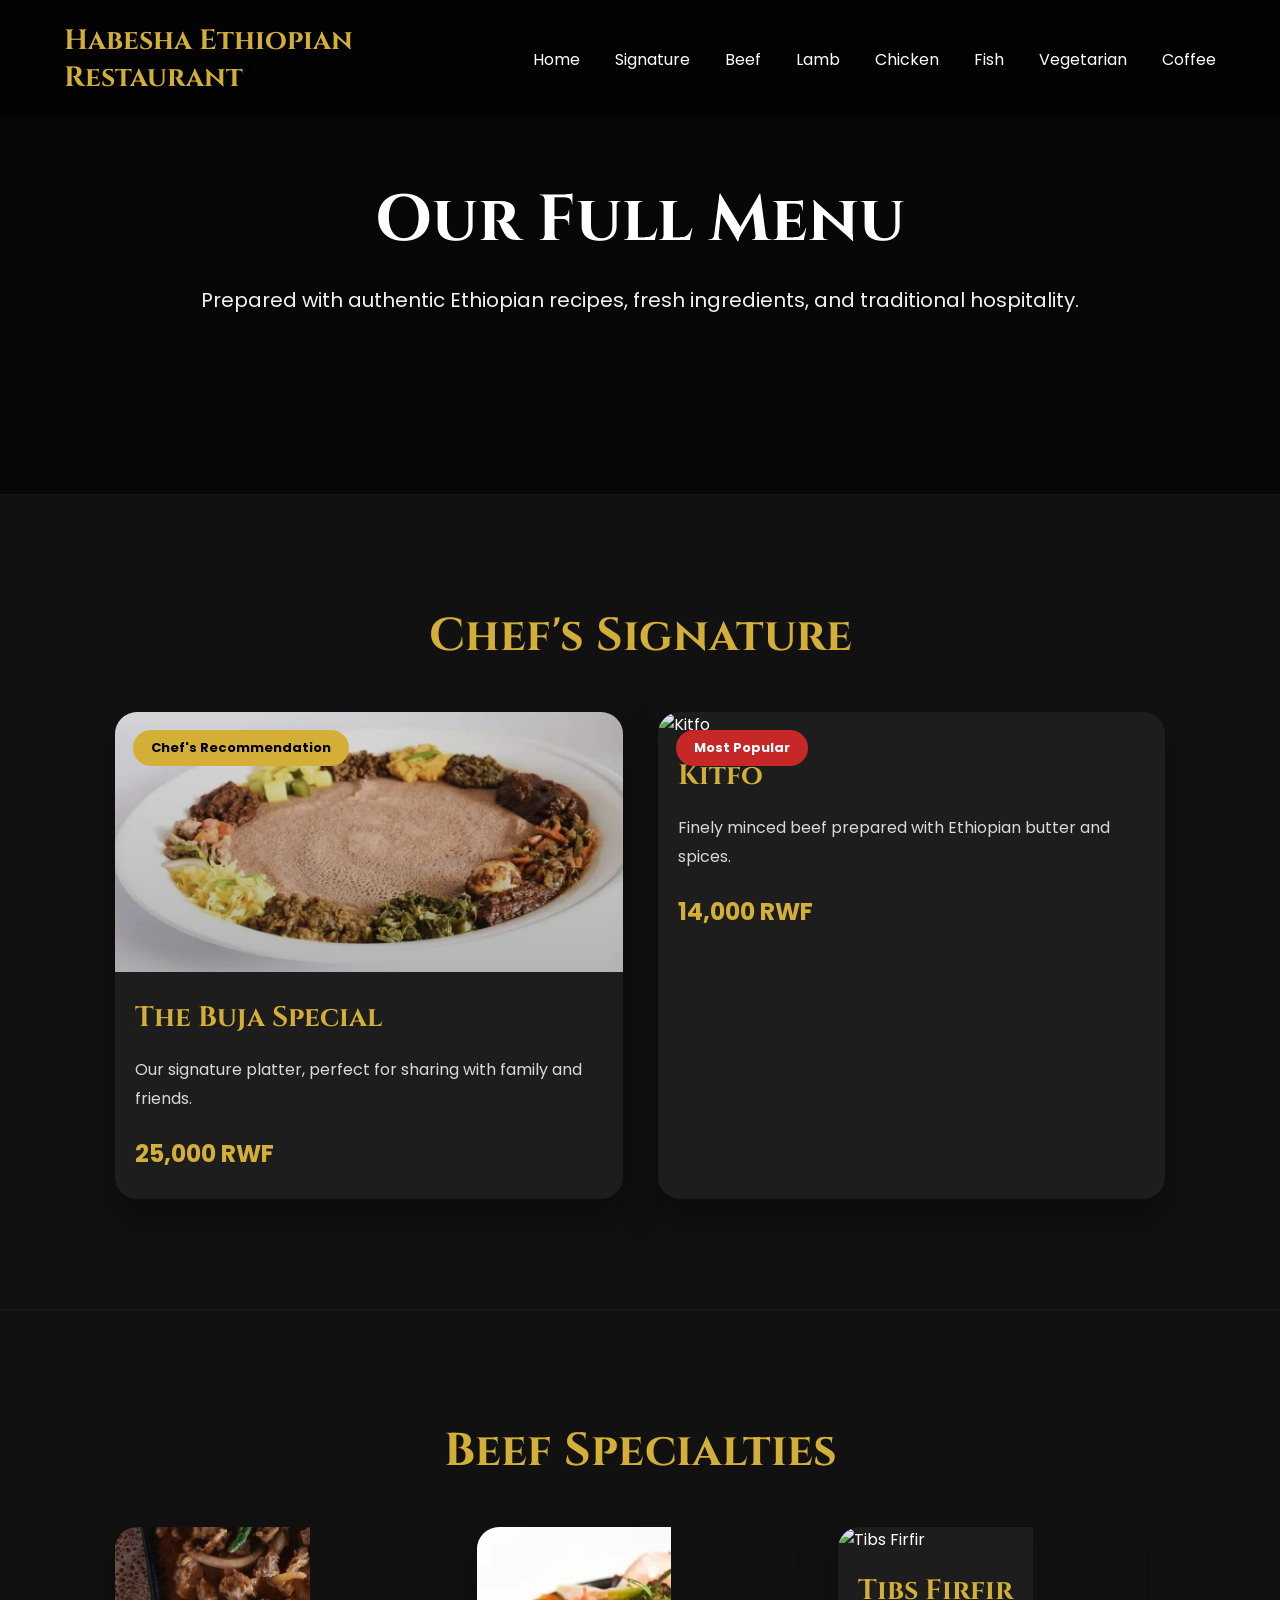
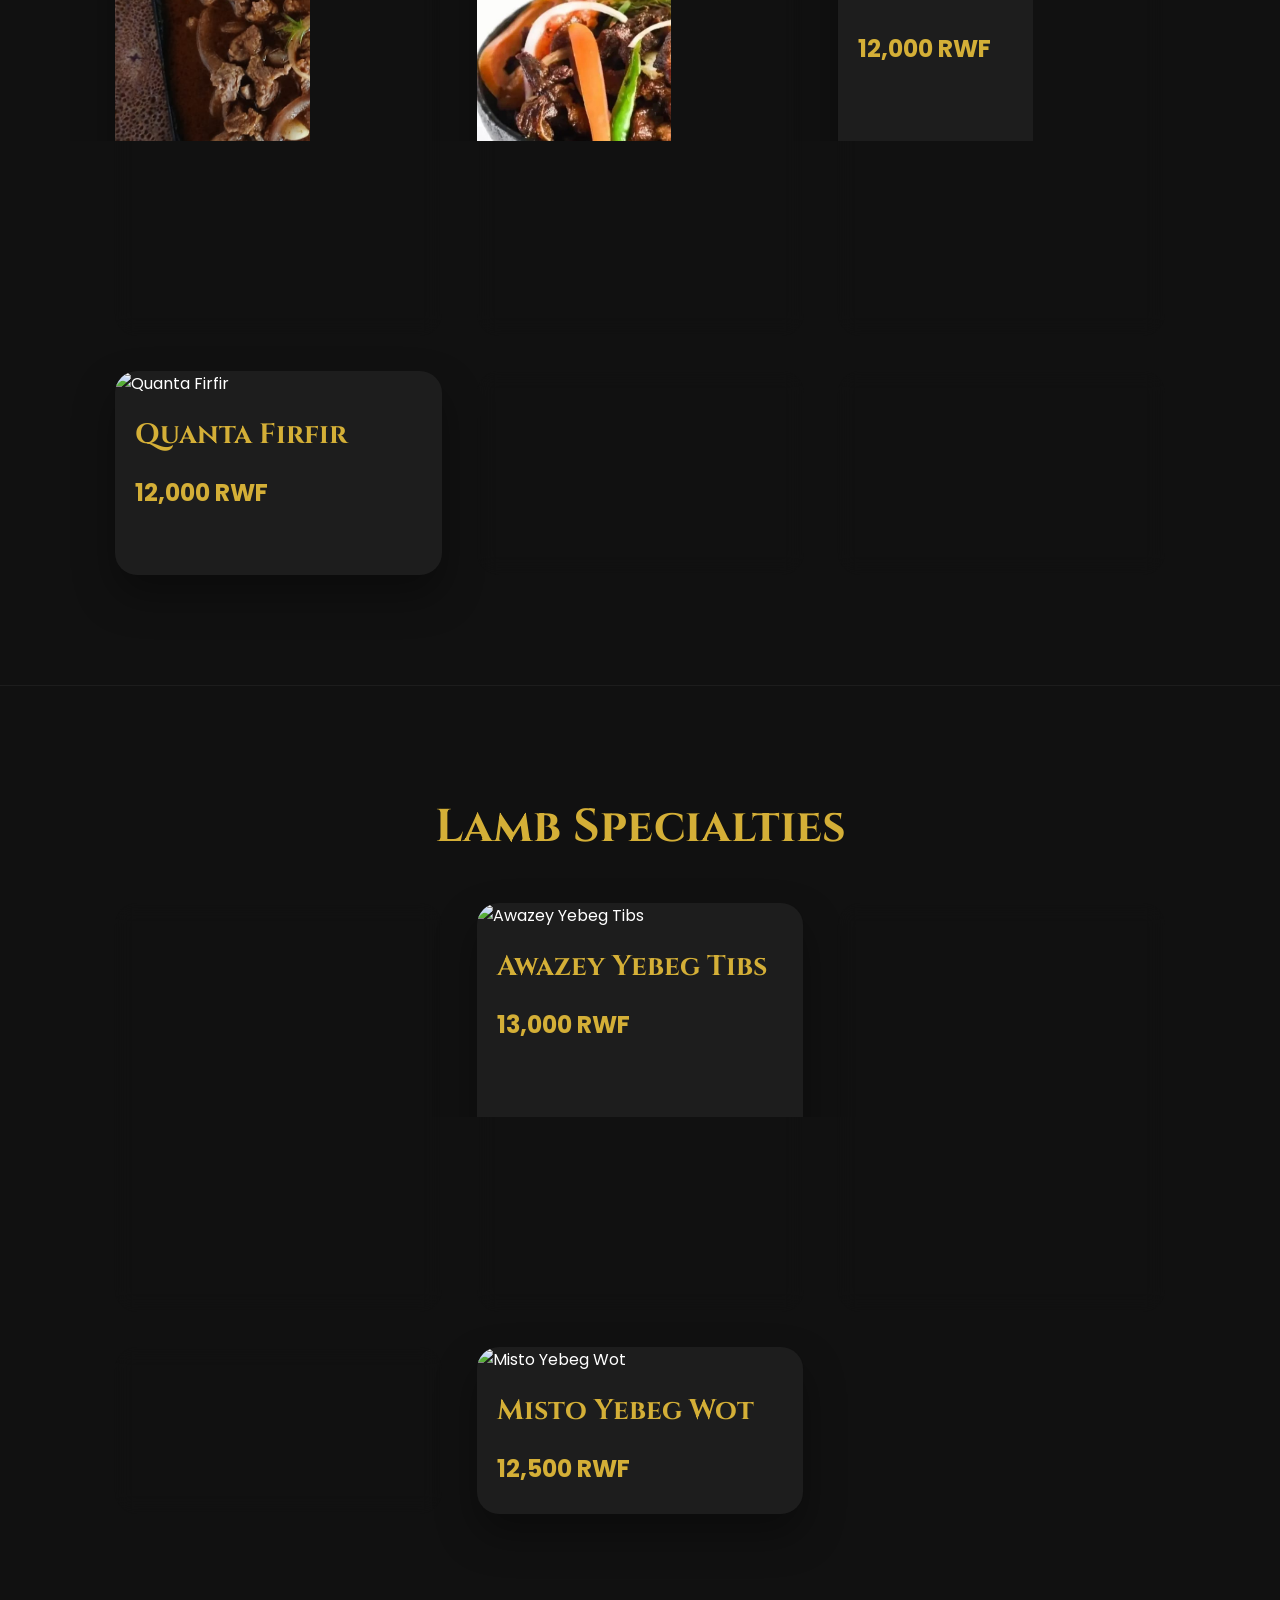
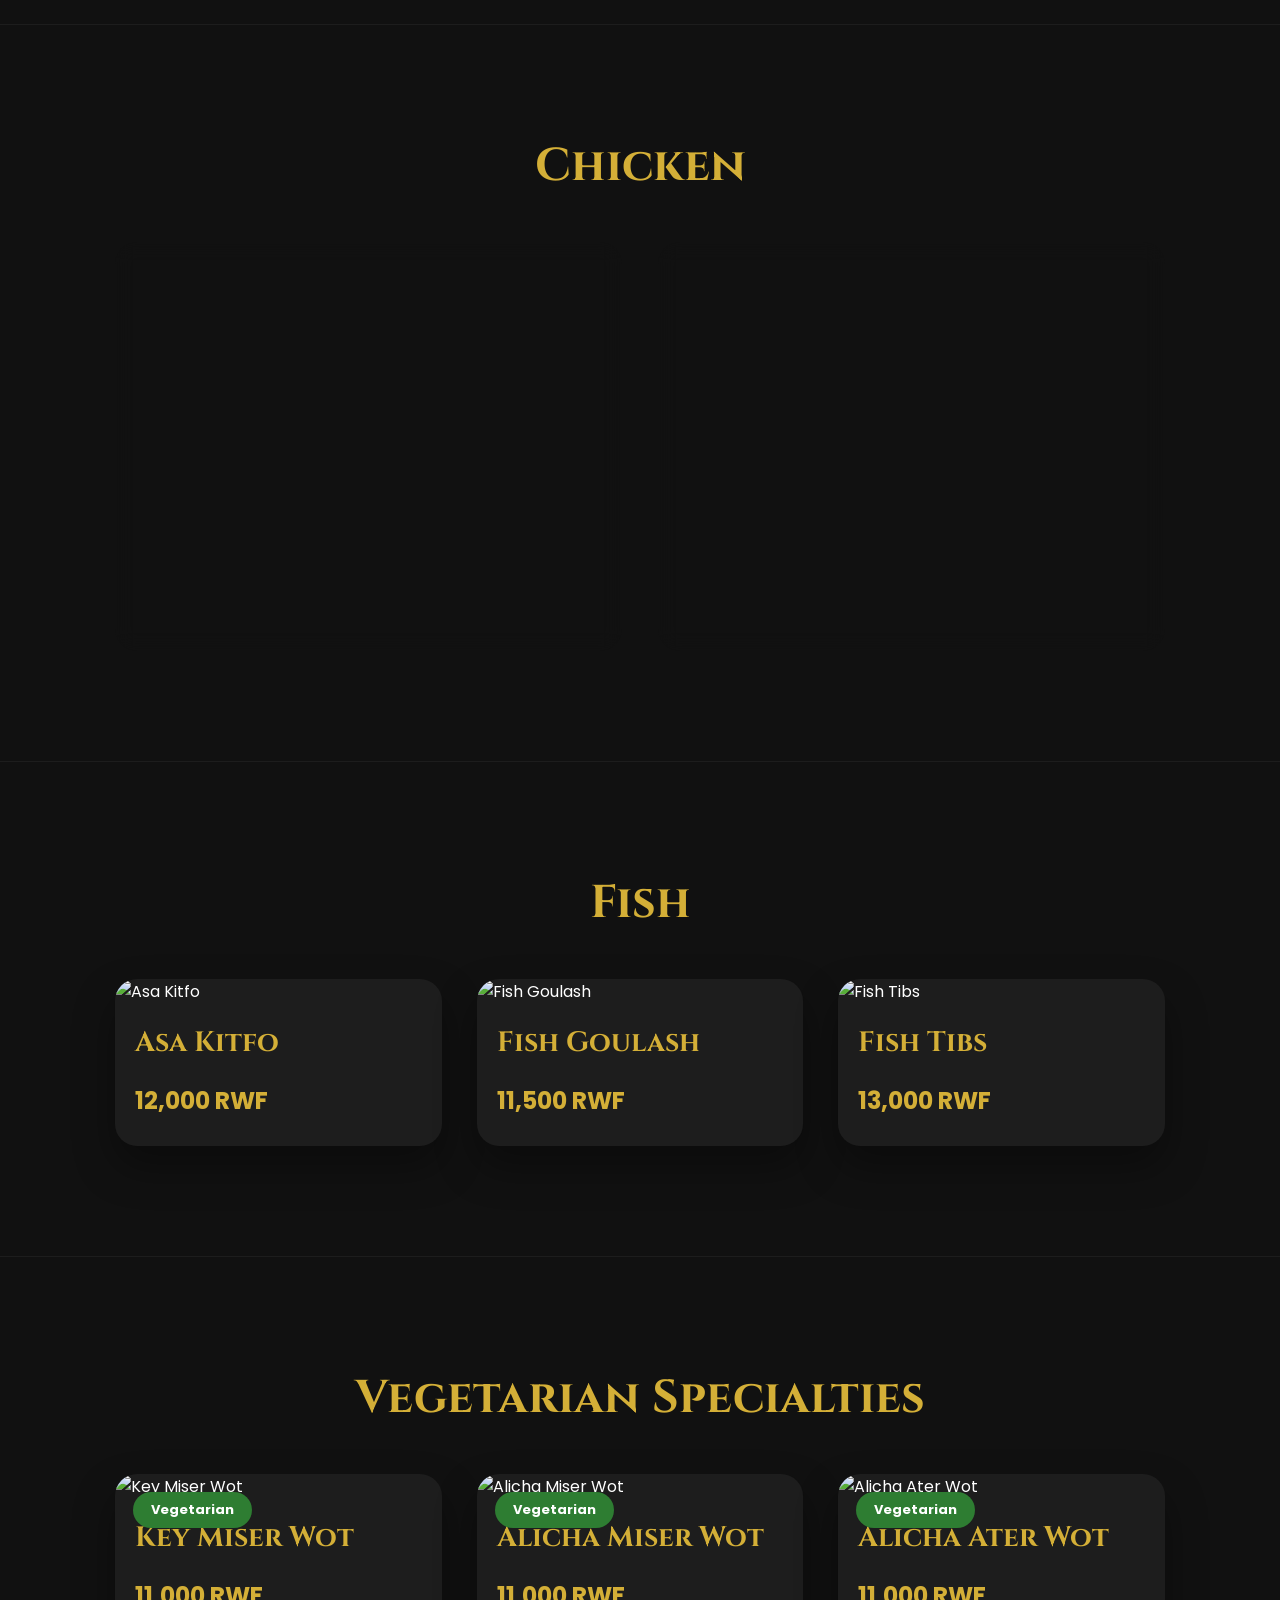
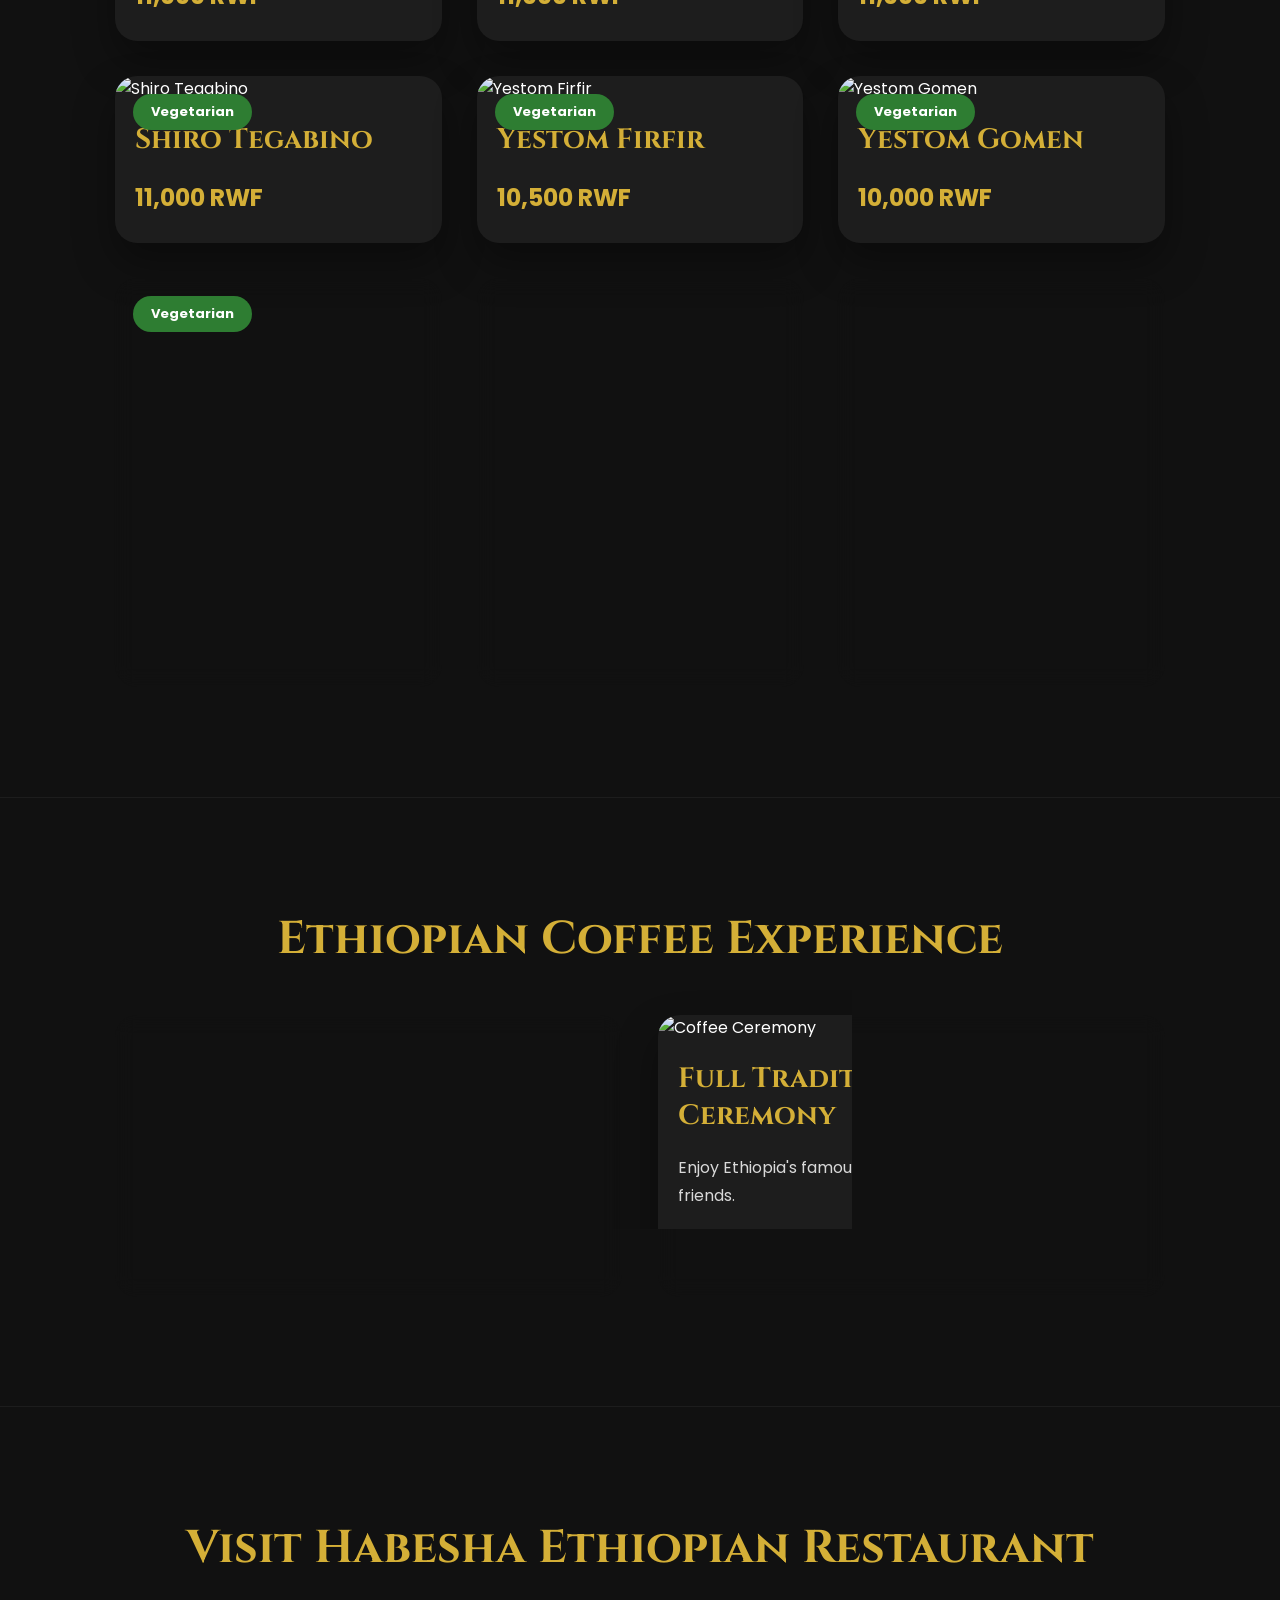
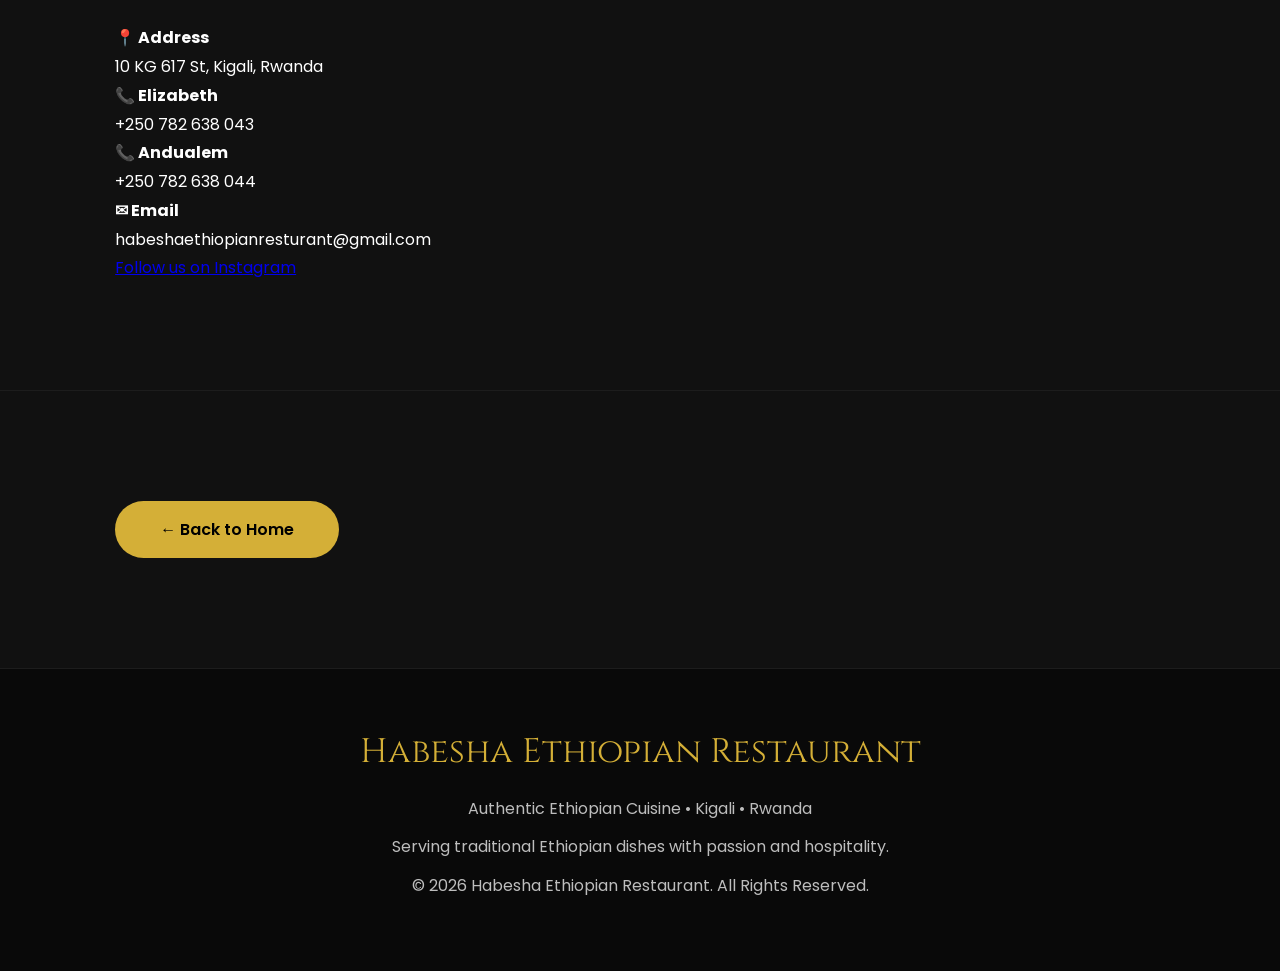
==== menu.html @ ba4a075e "First website" ====
<!DOCTYPE html>
<html lang="en">

<head>

<meta charset="UTF-8">
<meta name="viewport" content="width=device-width, initial-scale=1.0">

<title>Full Menu | Habesha Ethiopian Restaurant</title>

<link rel="stylesheet" href="style.css">

<link href="https://fonts.googleapis.com/css2?family=Cinzel:wght@500;700&family=Poppins:wght@300;400;500;600&display=swap" rel="stylesheet">

</head>

<body>

<!-- ================= NAVIGATION ================= -->

<header>

<nav class="navbar">

<div class="logo">

Habesha Ethiopian Restaurant

</div>

<ul class="nav-links">

<li><a href="index.html">Home</a></li>

<li><a href="#signature">Signature</a></li>

<li><a href="#beef">Beef</a></li>

<li><a href="#lamb">Lamb</a></li>

<li><a href="#chicken">Chicken</a></li>

<li><a href="#fish">Fish</a></li>

<li><a href="#vegetarian">Vegetarian</a></li>

<li><a href="#coffee">Coffee</a></li>

</ul>

</nav>

</header>

<!-- ================= HERO ================= -->

<section class="menu-hero">

<h1>Our Full Menu</h1>

<p>

Prepared with authentic Ethiopian recipes,
fresh ingredients,
and traditional hospitality.

</p>

</section>

<!-- ================= SIGNATURE DISHES ================= -->

<section id="signature">

<h2>Chef's Signature</h2>

<div class="food-grid">

<div class="food-card">

<div class="badge chef">

Chef's Recommendation

</div>

<img src="images/buja-special.jpg" alt="The Buja Special">

<h3>The Buja Special</h3>

<p>

Our signature platter,
perfect for sharing with family and friends.

</p>

<span>25,000 RWF</span>

</div>

<div class="food-card">

<div class="badge popular">

Most Popular

</div>

<img src="images/kitfo.jpg" alt="Kitfo">

<h3>Kitfo</h3>

<p>

Finely minced beef prepared with Ethiopian butter and spices.

</p>

<span>14,000 RWF</span>

</div>

</div>

</section>

<!-- ================= BEEF ================= -->

<section id="beef">

<h2>Beef Specialties</h2>

<div class="food-grid">

<div class="food-card">

<img src="images/awazey-tibs.jpg" alt="Awazey Tibs">

<h3>Awazey Tibs</h3>

<span>12,500 RWF</span>

</div>

<div class="food-card">

<img src="images/zilzil-tibs.jpg" alt="Zilzil Tibs">

<h3>Zilzil Tibs</h3>

<span>14,500 RWF</span>

</div>

<div class="food-card">

<img src="images/tibs-ferfer.jpg" alt="Tibs Firfir">

<h3>Tibs Firfir</h3>

<span>12,000 RWF</span>

</div>

<div class="food-card">

<img src="images/quanta-ferfer.jpg" alt="Quanta Firfir">

<h3>Quanta Firfir</h3>

<span>12,000 RWF</span>

</div>

<div class="food-card">

<img src="images/key-yebera.jpg" alt="Key Yebera Wot">

<h3>Key Yebera Wot</h3>

<span>13,000 RWF</span>

</div>

<div class="food-card">

<img src="images/alicha-yebera.jpg" alt="Alicha Yebera Wot">

<h3>Alicha Yebera Wot</h3>

<span>13,000 RWF</span>

</div>

</div>

</section><!-- ================= LAMB ================= -->

<section id="lamb">

<h2>Lamb Specialties</h2>

<div class="food-grid">

<div class="food-card">

<img src="images/yebeg-tibs.jpg" alt="Yebeg Tibs">

<h3>Yebeg Tibs</h3>

<span>13,000 RWF</span>

</div>

<div class="food-card">

<img src="images/awazey-yebeg.jpg" alt="Awazey Yebeg Tibs">

<h3>Awazey Yebeg Tibs</h3>

<span>13,000 RWF</span>

</div>

<div class="food-card">

<img src="images/key-yebeg.jpg" alt="Key Yebeg Wot">

<h3>Key Yebeg Wot</h3>

<span>12,500 RWF</span>

</div>

<div class="food-card">

<img src="images/alicha-yebeg.jpg" alt="Alicha Yebeg Wot">

<h3>Alicha Yebeg Wot</h3>

<span>12,500 RWF</span>

</div>

<div class="food-card">

<img src="images/misto-yebeg.jpg" alt="Misto Yebeg Wot">

<h3>Misto Yebeg Wot</h3>

<span>12,500 RWF</span>

</div>

</div>

</section>

<!-- ================= CHICKEN ================= -->

<section id="chicken">

<h2>Chicken</h2>

<div class="food-grid">

<div class="food-card">

<img src="images/doro-tibs.jpg" alt="Doro Tibs">

<h3>Doro Tibs</h3>

<span>12,000 RWF</span>

</div>

<div class="food-card">

<div class="badge popular">

Traditional Favorite

</div>

<img src="images/doro-wot.jpg" alt="Doro Wot">

<h3>Doro Wot</h3>

<span>12,500 RWF</span>

</div>

</div>

</section>

<!-- ================= FISH ================= -->

<section id="fish">

<h2>Fish</h2>

<div class="food-grid">

<div class="food-card">

<img src="images/asa-kitfo.jpg" alt="Asa Kitfo">

<h3>Asa Kitfo</h3>

<span>12,000 RWF</span>

</div>

<div class="food-card">

<img src="images/fish-goulash.jpg" alt="Fish Goulash">

<h3>Fish Goulash</h3>

<span>11,500 RWF</span>

</div>

<div class="food-card">

<img src="images/fish-tibs.jpg" alt="Fish Tibs">

<h3>Fish Tibs</h3>

<span>13,000 RWF</span>

</div>

</div>

</section>

<!-- ================= VEGETARIAN ================= -->

<section id="vegetarian">

<h2>Vegetarian Specialties</h2>

<div class="food-grid">

<div class="food-card">

<div class="badge veg">

Vegetarian

</div>

<img src="images/key-miser.jpg" alt="Key Miser Wot">

<h3>Key Miser Wot</h3>

<span>11,000 RWF</span>

</div>

<div class="food-card">

<div class="badge veg">

Vegetarian

</div>

<img src="images/alicha-miser.jpg" alt="Alicha Miser Wot">

<h3>Alicha Miser Wot</h3>

<span>11,000 RWF</span>

</div>

<div class="food-card">

<div class="badge veg">

Vegetarian

</div>

<img src="images/alicha-ater.jpg" alt="Alicha Ater Wot">

<h3>Alicha Ater Wot</h3>

<span>11,000 RWF</span>

</div>

<div class="food-card">

<div class="badge veg">

Vegetarian

</div>

<img src="images/shiro-tegabino.jpg" alt="Shiro Tegabino">

<h3>Shiro Tegabino</h3>

<span>11,000 RWF</span>

</div>

<div class="food-card">

<div class="badge veg">

Vegetarian

</div>

<img src="images/yestom-firfir.jpg" alt="Yestom Firfir">

<h3>Yestom Firfir</h3>

<span>10,500 RWF</span>

</div>

<div class="food-card">

<div class="badge veg">

Vegetarian

</div>

<img src="images/yestom-gomen.jpg" alt="Yestom Gomen">

<h3>Yestom Gomen</h3>

<span>10,000 RWF</span>

</div>

<div class="food-card">

<div class="badge veg">

Vegetarian

</div>

<img src="images/yestom-beyaynetu.jpg" alt="Yestom Beyaynetu">

<h3>Yestom Beyaynetu</h3>

<span>12,500 RWF</span>

</div>

<div class="food-card">

<div class="badge veg">

Vegetarian

</div>

<img src="images/salad-injera.jpg" alt="Salad with Injera">

<h3>Salad with Injera</h3>

<span>9,000 RWF</span>

</div>

<div class="food-card">

<div class="badge veg">

Vegetarian

</div>

<img src="images/salad.jpg" alt="Salad">

<h3>Fresh Salad</h3>

<span>7,500 RWF</span>

</div>

</div>

</section><!-- ================= COFFEE EXPERIENCE ================= -->

<section id="coffee">

    <h2>Ethiopian Coffee Experience</h2>

    <div class="food-grid">

        <div class="food-card">

            <div class="badge coffee">
                Traditional
            </div>

            <img src="images/ethiopian-coffee.jpg" alt="Ethiopian Coffee">

            <h3>Ethiopian Coffee</h3>

            <p>
                Freshly roasted and brewed Ethiopian coffee.
            </p>

            <span>3,000 RWF</span>

        </div>

        <div class="food-card">

            <div class="badge ceremony">
                Cultural Experience
            </div>

            <img src="images/coffee-ceremony.jpg" alt="Coffee Ceremony">

            <h3>Full Traditional Coffee Ceremony</h3>

            <p>
                Enjoy Ethiopia's famous coffee ceremony with family and friends.
            </p>

            <span>40,000 RWF</span>

        </div>

    </div>

</section>

<!-- ================= VISIT US ================= -->

<section class="menu-contact">

    <h2>Visit Habesha Ethiopian Restaurant</h2>

    <div class="contact-box">

        <p><strong>📍 Address</strong><br>
        10 KG 617 St, Kigali, Rwanda</p>

        <p><strong>📞 Elizabeth</strong><br>
        +250 782 638 043</p>

        <p><strong>📞 Andualem</strong><br>
        +250 782 638 044</p>

        <p><strong>✉ Email</strong><br>
        habeshaethiopianresturant@gmail.com</p>

        <a class="instagram-btn"
        href="https://www.instagram.com/habeshaethiopianrestaurantk/"
        target="_blank">

        Follow us on Instagram

        </a>

    </div>

</section>

<!-- ================= BACK TO HOME ================= -->

<section class="back-home">

<a href="index.html" class="btn">

← Back to Home

</a>

</section>

<!-- ================= FOOTER ================= -->

<footer>

<div class="footer-logo">

Habesha Ethiopian Restaurant

</div>

<p>

Authentic Ethiopian Cuisine • Kigali • Rwanda

</p>

<p>

Serving traditional Ethiopian dishes with passion and hospitality.

</p>

<p>

© 2026 Habesha Ethiopian Restaurant. All Rights Reserved.

</p>

</footer>

<script src="script.js"></script>

</body>

</html>
---- style.css ----
/* =====================================
   HABESHA ETHIOPIAN RESTAURANT
   Luxury Restaurant Website
===================================== */

/* ===== GOOGLE FONTS ===== */

@import url('https://fonts.googleapis.com/css2?family=Cinzel:wght@400;600;700&family=Poppins:wght@300;400;500;600&display=swap');

/* ===== RESET ===== */

*{
    margin:0;
    padding:0;
    box-sizing:border-box;
}

html{
    scroll-behavior:smooth;
}

body{

    font-family:'Poppins',sans-serif;

    background:#111111;

    color:#ffffff;

    overflow-x:hidden;

}

/* ===== COLORS ===== */

:root{

    --gold:#D4AF37;

    --black:#111111;

    --dark:#1b1b1b;

    --light:#f8f8f8;

    --grey:#888;

    --shadow:0 15px 40px rgba(0,0,0,.35);

}

/* ===== NAVIGATION ===== */

header{

    position:fixed;

    top:0;

    left:0;

    width:100%;

    z-index:999;

    background:rgba(0,0,0,.65);

    backdrop-filter:blur(12px);

}

.navbar{

    width:90%;

    margin:auto;

    display:flex;

    justify-content:space-between;

    align-items:center;

    padding:22px 0;

}

.logo{

    font-family:'Cinzel',serif;

    color:var(--gold);

    font-size:28px;

    font-weight:bold;

}

.nav-links{

    list-style:none;

    display:flex;

    gap:35px;

}

.nav-links a{

    color:white;

    text-decoration:none;

    transition:.35s;

    font-size:16px;

}

.nav-links a:hover{

    color:var(--gold);

}

/* ===== HERO ===== */

.hero{

    position:relative;

    height:100vh;

    display:flex;

    justify-content:center;

    align-items:center;

    text-align:center;

    overflow:hidden;

}

/* Slideshow Images */

.hero::before{

    content:"";

    position:absolute;

    inset:0;

    background-image:url("images/hero1.jpg");

    background-size:cover;

    background-position:center;

    animation:slideshow 20s infinite;

    z-index:-2;

}

/* Dark Overlay */

.hero::after{

    content:"";

    position:absolute;

    inset:0;

    background:rgba(0,0,0,.55);

    z-index:-1;

}

.hero-content{

    width:90%;

    max-width:900px;

}

.hero h1{

    font-family:'Cinzel',serif;

    font-size:68px;

    color:white;

    margin-bottom:25px;

    line-height:1.2;

}

.hero p{

    font-size:22px;

    color:#eeeeee;

    margin-bottom:40px;

}

.btn{

    display:inline-block;

    padding:16px 45px;

    background:var(--gold);

    color:black;

    text-decoration:none;

    border-radius:40px;

    font-weight:600;

    transition:.4s;

}

.btn:hover{

    transform:translateY(-5px);

    background:white;

}

/* ===== SLIDESHOW ===== */

@keyframes slideshow{

0%{

background-image:url("images/hero1.jpg");

}

25%{

background-image:url("images/hero2.jpg");

}

50%{

background-image:url("images/hero3.jpg");

}

75%{

background-image:url("images/hero4.jpg");

}

100%{

background-image:url("images/hero1.jpg");

}

}

/* ===== GENERAL ===== */

section{

    padding:110px 9%;

}

h2{

    font-family:'Cinzel',serif;

    text-align:center;

    color:var(--gold);

    font-size:46px;

    margin-bottom:45px;

}

p{

    line-height:1.8;

}/* =====================================
   ABOUT SECTION
===================================== */

.about{

    background:#181818;
    text-align:center;

}

.about p{

    max-width:900px;
    margin:auto;
    font-size:18px;
    color:#dddddd;

}

/* =====================================
   FEATURED DISHES
===================================== */

.featured{

    background:#111111;

}

.food-grid{

    display:grid;

    grid-template-columns:repeat(auto-fit,minmax(300px,1fr));

    gap:35px;

    margin-top:40px;

}

/* =====================================
   FOOD CARD
===================================== */

.food-card{

    position:relative;

    background:#1d1d1d;

    border-radius:22px;

    overflow:hidden;

    box-shadow:0 20px 40px rgba(0,0,0,.35);

    transition:.45s;

}

.food-card:hover{

    transform:translateY(-12px);

    box-shadow:0 30px 55px rgba(212,175,55,.18);

}

/* FOOD IMAGE */

.food-card img{

    width:100%;

    height:260px;

    object-fit:cover;

    transition:.6s;

}

.food-card:hover img{

    transform:scale(1.08);

}

/* TEXT */

.food-card h3{

    font-family:'Cinzel',serif;

    color:var(--gold);

    font-size:28px;

    margin:20px;

}

.food-card p{

    margin:0 20px;

    color:#d9d9d9;

}

.food-card span{

    display:block;

    margin:22px 20px 28px;

    color:var(--gold);

    font-size:24px;

    font-weight:bold;

}

/* =====================================
   BADGES
===================================== */

.badge{

    position:absolute;

    top:18px;

    left:18px;

    padding:8px 18px;

    border-radius:30px;

    color:white;

    font-size:13px;

    font-weight:bold;

    z-index:20;

}

/* Chef */

.chef{

    background:#D4AF37;

    color:black;

}

/* Popular */

.popular{

    background:#c62828;

}

/* Vegetarian */

.veg{

    background:#2e7d32;

}

/* Coffee */

.coffee{

    background:#6d4c41;

}

/* Ceremony */

.ceremony{

    background:#8e24aa;

}

/* =====================================
   CENTER BUTTON
===================================== */

.center{

    text-align:center;

    margin-top:55px;

}

/* =====================================
   MENU HERO
===================================== */

.menu-hero{

    height:55vh;

    display:flex;

    justify-content:center;

    align-items:center;

    flex-direction:column;

    text-align:center;

    background:

    linear-gradient(rgba(0,0,0,.60),rgba(0,0,0,.60)),

    url("images/menu-banner.jpg");

    background-size:cover;

    background-position:center;

}

.menu-hero h1{

    font-family:'Cinzel',serif;

    color:white;

    font-size:65px;

    margin-bottom:18px;

}

.menu-hero p{

    font-size:20px;

    color:#f2f2f2;

}

/* =====================================
   SECTION DIVIDER
===================================== */

section{

    border-bottom:1px solid rgba(255,255,255,.05);

}

/* =====================================
   SMALL ANIMATION
===================================== */

.food-card{

    animation:fadeUp .8s ease;

}

@keyframes fadeUp{

    from{

        opacity:0;

        transform:translateY(50px);

    }

    to{

        opacity:1;

        transform:translateY(0);

    }

}/* =====================================
   COFFEE EXPERIENCE
===================================== */

.coffee{

    background:#181818;

}

.coffee-container{

    display:grid;

    grid-template-columns:1fr 1fr;

    gap:60px;

    align-items:center;

}

.coffee-container img{

    width:100%;

    border-radius:25px;

    box-shadow:0 25px 45px rgba(0,0,0,.35);

    transition:.5s;

}

.coffee-container img:hover{

    transform:scale(1.03);

}

.coffee-container h3{

    color:var(--gold);

    font-family:'Cinzel',serif;

    font-size:36px;

    margin-bottom:20px;

}

.coffee-container h4{

    margin-top:20px;

    color:var(--gold);

    font-size:24px;

}

/* =====================================
   GALLERY
===================================== */

.gallery{

    background:#111;

}

.gallery-grid{

    display:grid;

    grid-template-columns:repeat(auto-fit,minmax(260px,1fr));

    gap:25px;

}

.gallery-grid img{

    width:100%;

    height:260px;

    object-fit:cover;

    border-radius:20px;

    cursor:pointer;

    transition:.5s;

    box-shadow:0 15px 35px rgba(0,0,0,.30);

}

.gallery-grid img:hover{

    transform:scale(1.05);

}

/* =====================================
   REVIEWS
===================================== */

.reviews{

    background:#181818;

}

.review-grid{

    display:grid;

    grid-template-columns:repeat(auto-fit,minmax(320px,1fr));

    gap:35px;

}

.review-card{

    background:#222;

    border-radius:20px;

    padding:35px;

    text-align:center;

    transition:.4s;

    box-shadow:0 15px 30px rgba(0,0,0,.25);

}

.review-card:hover{

    transform:translateY(-10px);

}

.review-card p{

    margin:20px 0;

    color:#ddd;

}

.review-card h4{

    color:var(--gold);

}

/* =====================================
   CONTACT
===================================== */

.contact-container{

    display:grid;

    grid-template-columns:1fr 1fr;

    gap:50px;

    align-items:center;

}

.contact-info h3{

    color:var(--gold);

    margin-top:25px;

    margin-bottom:10px;

    font-family:'Cinzel',serif;

}

.contact-info p{

    color:#ddd;

}

.social-btn{

    display:inline-block;

    margin-top:25px;

    background:var(--gold);

    color:black;

    padding:14px 30px;

    border-radius:35px;

    text-decoration:none;

    font-weight:bold;

    transition:.3s;

}

.social-btn:hover{

    background:white;

}

/* =====================================
   MAP
===================================== */

.map-box iframe{

    border-radius:20px;

    box-shadow:0 20px 40px rgba(0,0,0,.30);

}

/* =====================================
   FOOTER
===================================== */

footer{

    background:#090909;

    text-align:center;

    padding:60px 20px;

}

.footer-logo{

    font-family:'Cinzel',serif;

    color:var(--gold);

    font-size:34px;

    margin-bottom:20px;

}

footer p{

    color:#bdbdbd;

    margin:10px 0;

}

/* =====================================
   GLASS EFFECT
===================================== */

.food-card,
.review-card{

    backdrop-filter:blur(10px);

}

/* =====================================
   SCROLL BAR
===================================== */

::-webkit-scrollbar{

    width:10px;

}

::-webkit-scrollbar-track{

    background:#111;

}

::-webkit-scrollbar-thumb{

    background:var(--gold);

    border-radius:20px;

}

::-webkit-scrollbar-thumb:hover{

    background:#e3c35b;

}/* =====================================
   HERO TEXT ANIMATION
===================================== */

.hero h1{

    animation:heroTitle 1.5s ease;

}

.hero p{

    animation:heroText 2s ease;

}

.hero .btn{

    animation:heroButton 2.5s ease;

}

@keyframes heroTitle{

    from{
        opacity:0;
        transform:translateY(-50px);
    }

    to{
        opacity:1;
        transform:translateY(0);
    }

}

@keyframes heroText{

    from{
        opacity:0;
        transform:translateY(40px);
    }

    to{
        opacity:1;
        transform:translateY(0);
    }

}

@keyframes heroButton{

    from{
        opacity:0;
        transform:scale(.8);
    }

    to{
        opacity:1;
        transform:scale(1);
    }

}

/* =====================================
   NAVBAR WHEN SCROLLING
===================================== */

header.scrolled{

    background:rgba(0,0,0,.95);

    box-shadow:0 10px 30px rgba(0,0,0,.45);

}

/* =====================================
   BACK TO TOP BUTTON
===================================== */

#topBtn{

    position:fixed;

    right:30px;

    bottom:30px;

    width:55px;

    height:55px;

    border:none;

    border-radius:50%;

    background:var(--gold);

    color:black;

    font-size:22px;

    cursor:pointer;

    display:none;

    transition:.35s;

    z-index:999;

}

#topBtn:hover{

    transform:translateY(-5px);

}

/* =====================================
   WHATSAPP BUTTON
===================================== */

.whatsapp{

    position:fixed;

    left:25px;

    bottom:25px;

    width:65px;

    height:65px;

    border-radius:50%;

    background:#25D366;

    display:flex;

    justify-content:center;

    align-items:center;

    text-decoration:none;

    color:white;

    font-size:32px;

    box-shadow:0 15px 35px rgba(0,0,0,.35);

    transition:.3s;

    z-index:999;

}

.whatsapp:hover{

    transform:scale(1.1);

}

/* =====================================
   IMAGE POPUP
===================================== */

.popup{

    position:fixed;

    inset:0;

    background:rgba(0,0,0,.92);

    display:none;

    justify-content:center;

    align-items:center;

    z-index:9999;

}

.popup img{

    max-width:90%;

    max-height:85%;

    border-radius:20px;

}

.popup span{

    position:absolute;

    top:30px;

    right:45px;

    color:white;

    font-size:50px;

    cursor:pointer;

}

/* =====================================
   MOBILE
===================================== */

@media(max-width:900px){

.navbar{

    flex-direction:column;

    padding:15px;

}

.logo{

    margin-bottom:20px;

    text-align:center;

}

.nav-links{

    flex-wrap:wrap;

    justify-content:center;

    gap:15px;

}

.hero h1{

    font-size:42px;

}

.hero p{

    font-size:18px;

}

.food-grid{

    grid-template-columns:1fr;

}

.gallery-grid{

    grid-template-columns:1fr;

}

.review-grid{

    grid-template-columns:1fr;

}

.contact-container{

    grid-template-columns:1fr;

}

.coffee-container{

    grid-template-columns:1fr;

}

.menu-hero h1{

    font-size:45px;

}

}

@media(max-width:600px){

section{

    padding:80px 20px;

}

.btn{

    width:100%;

    text-align:center;

}

.logo{

    font-size:22px;

}

.hero{

    height:85vh;

}

.hero h1{

    font-size:34px;

}

.hero p{

    font-size:16px;

}

}
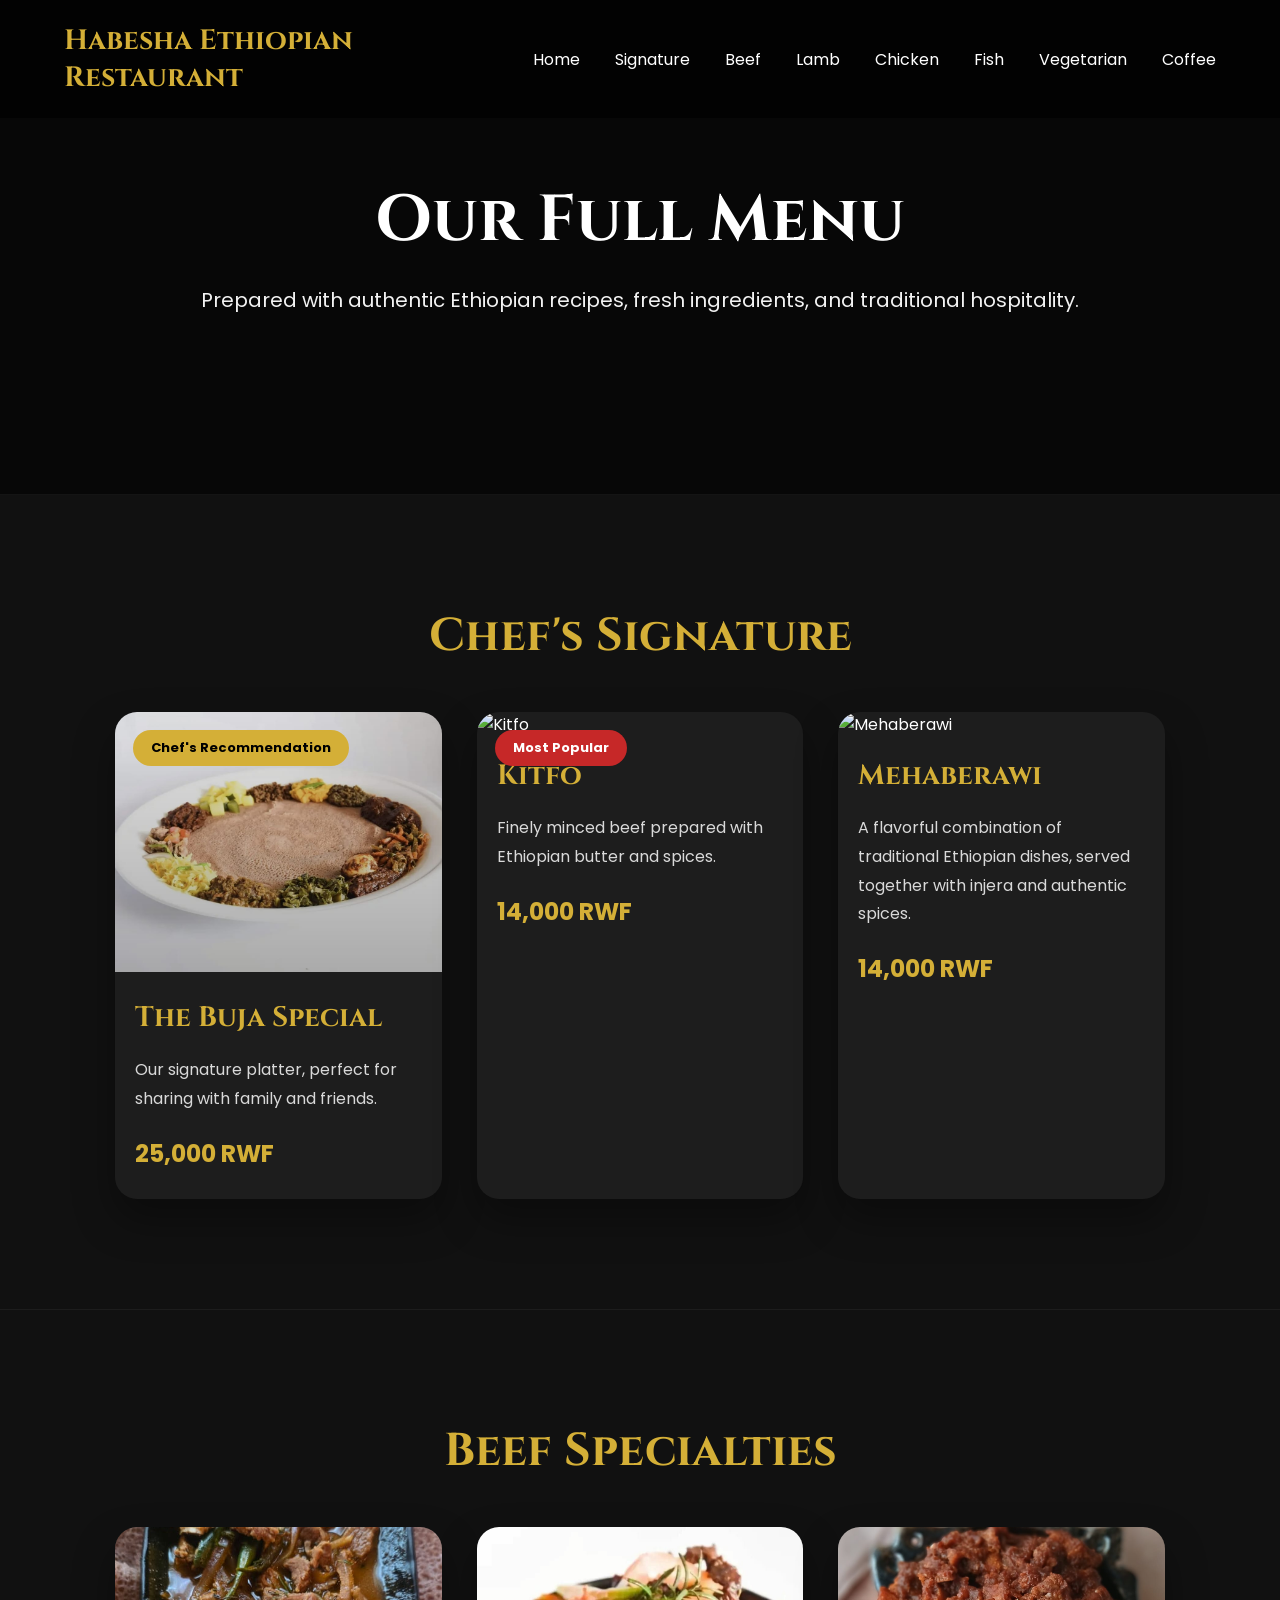
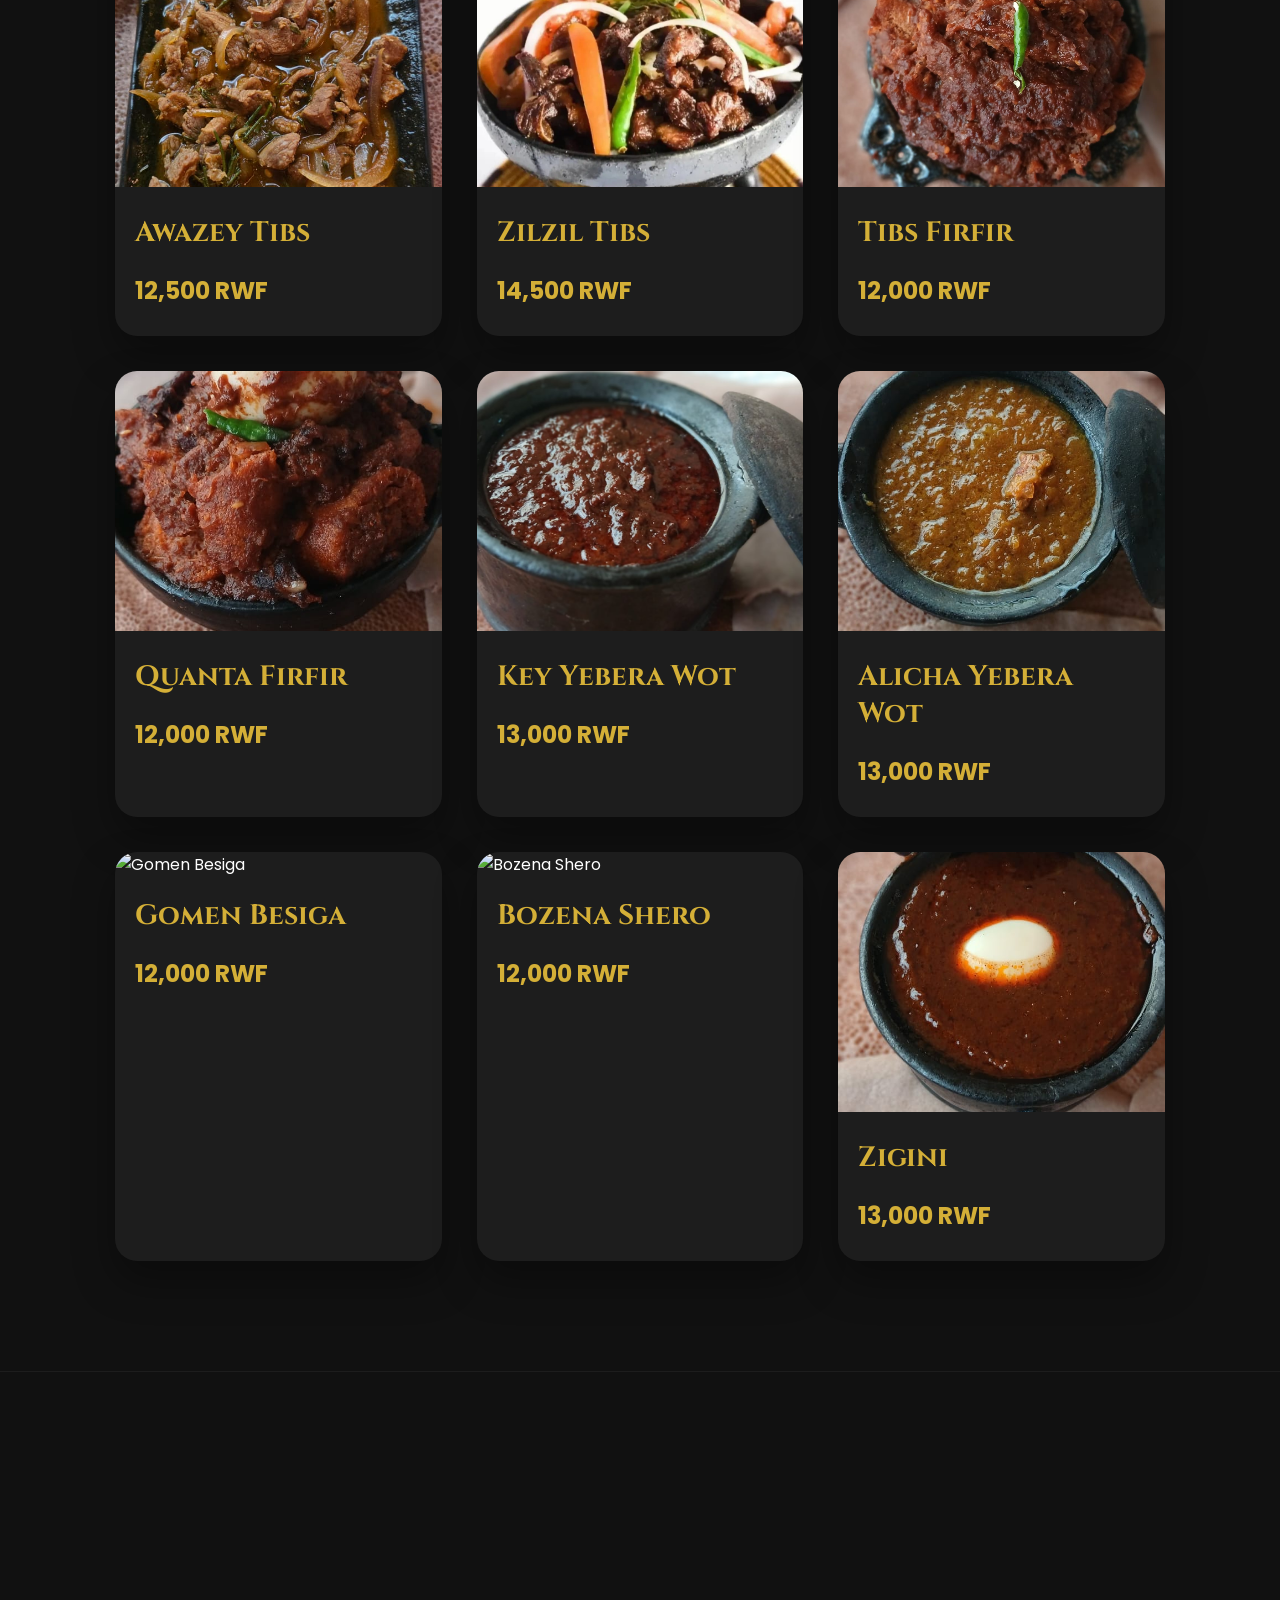
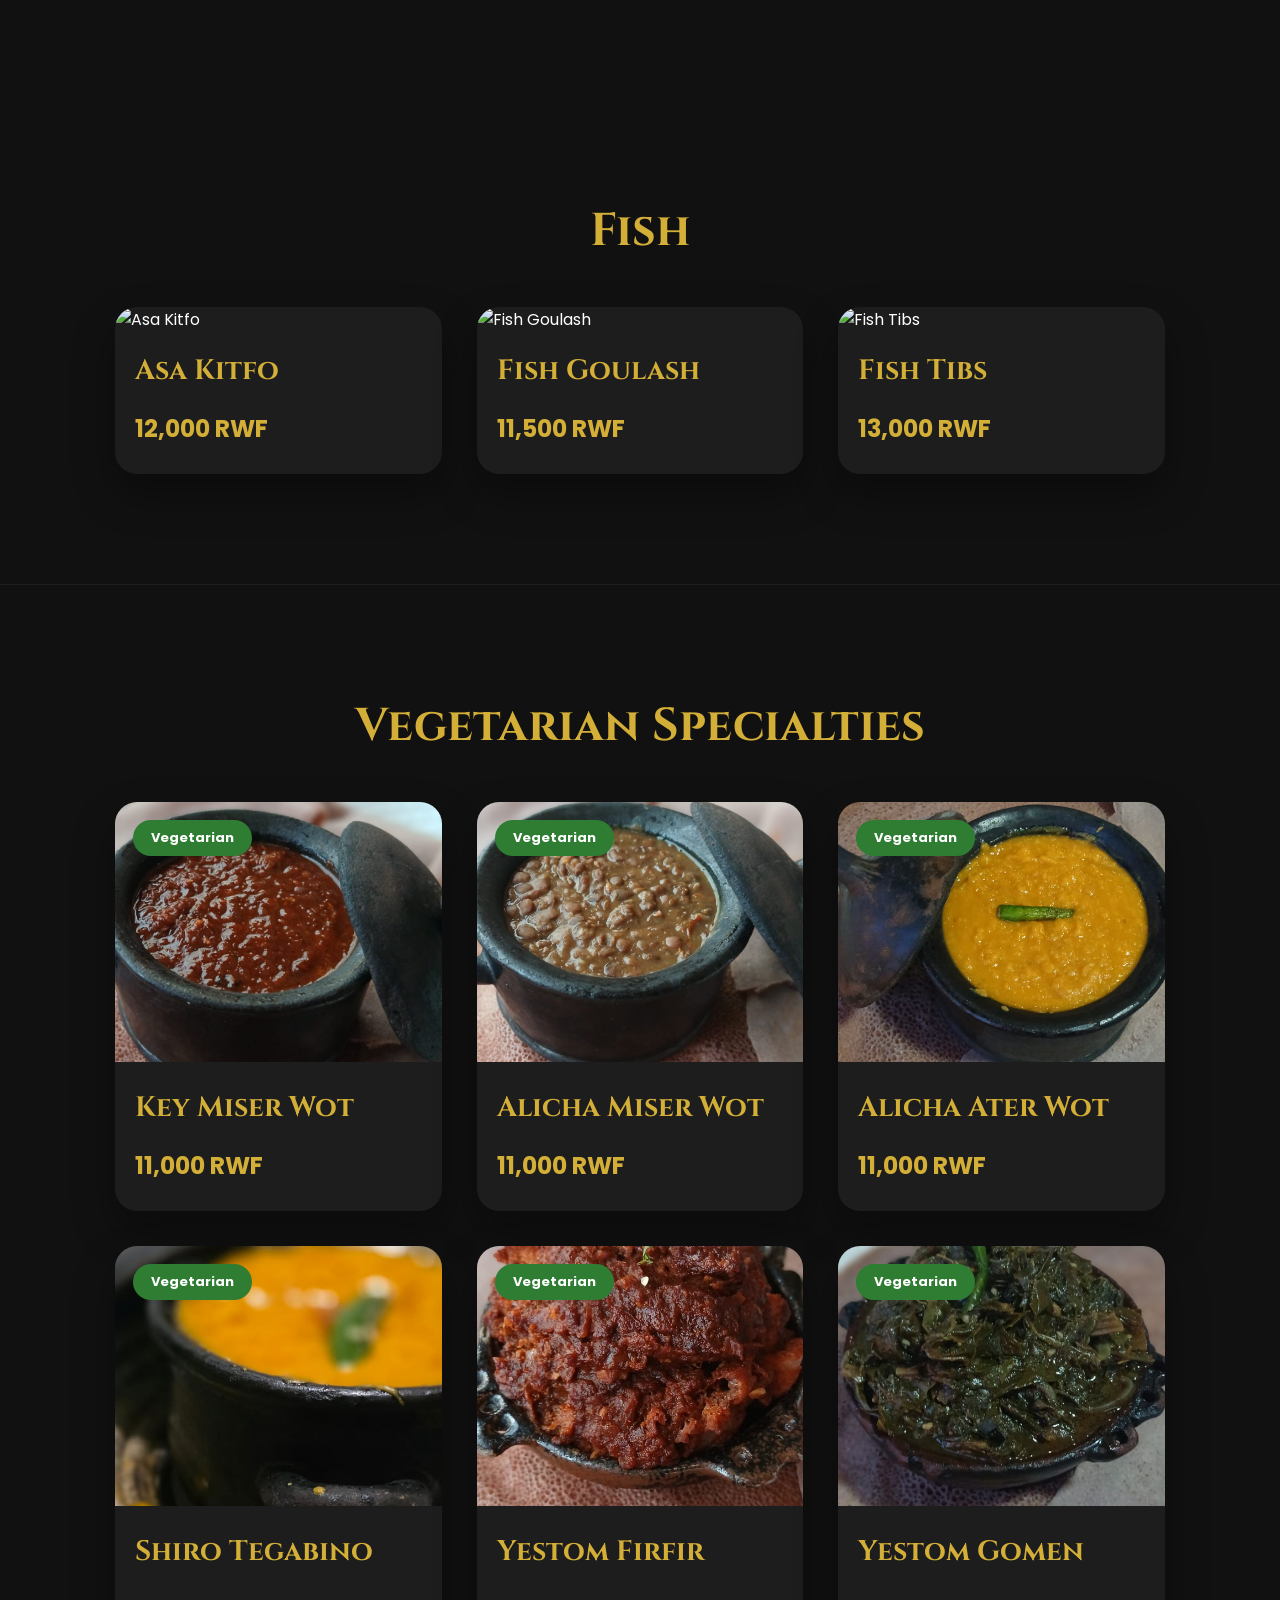
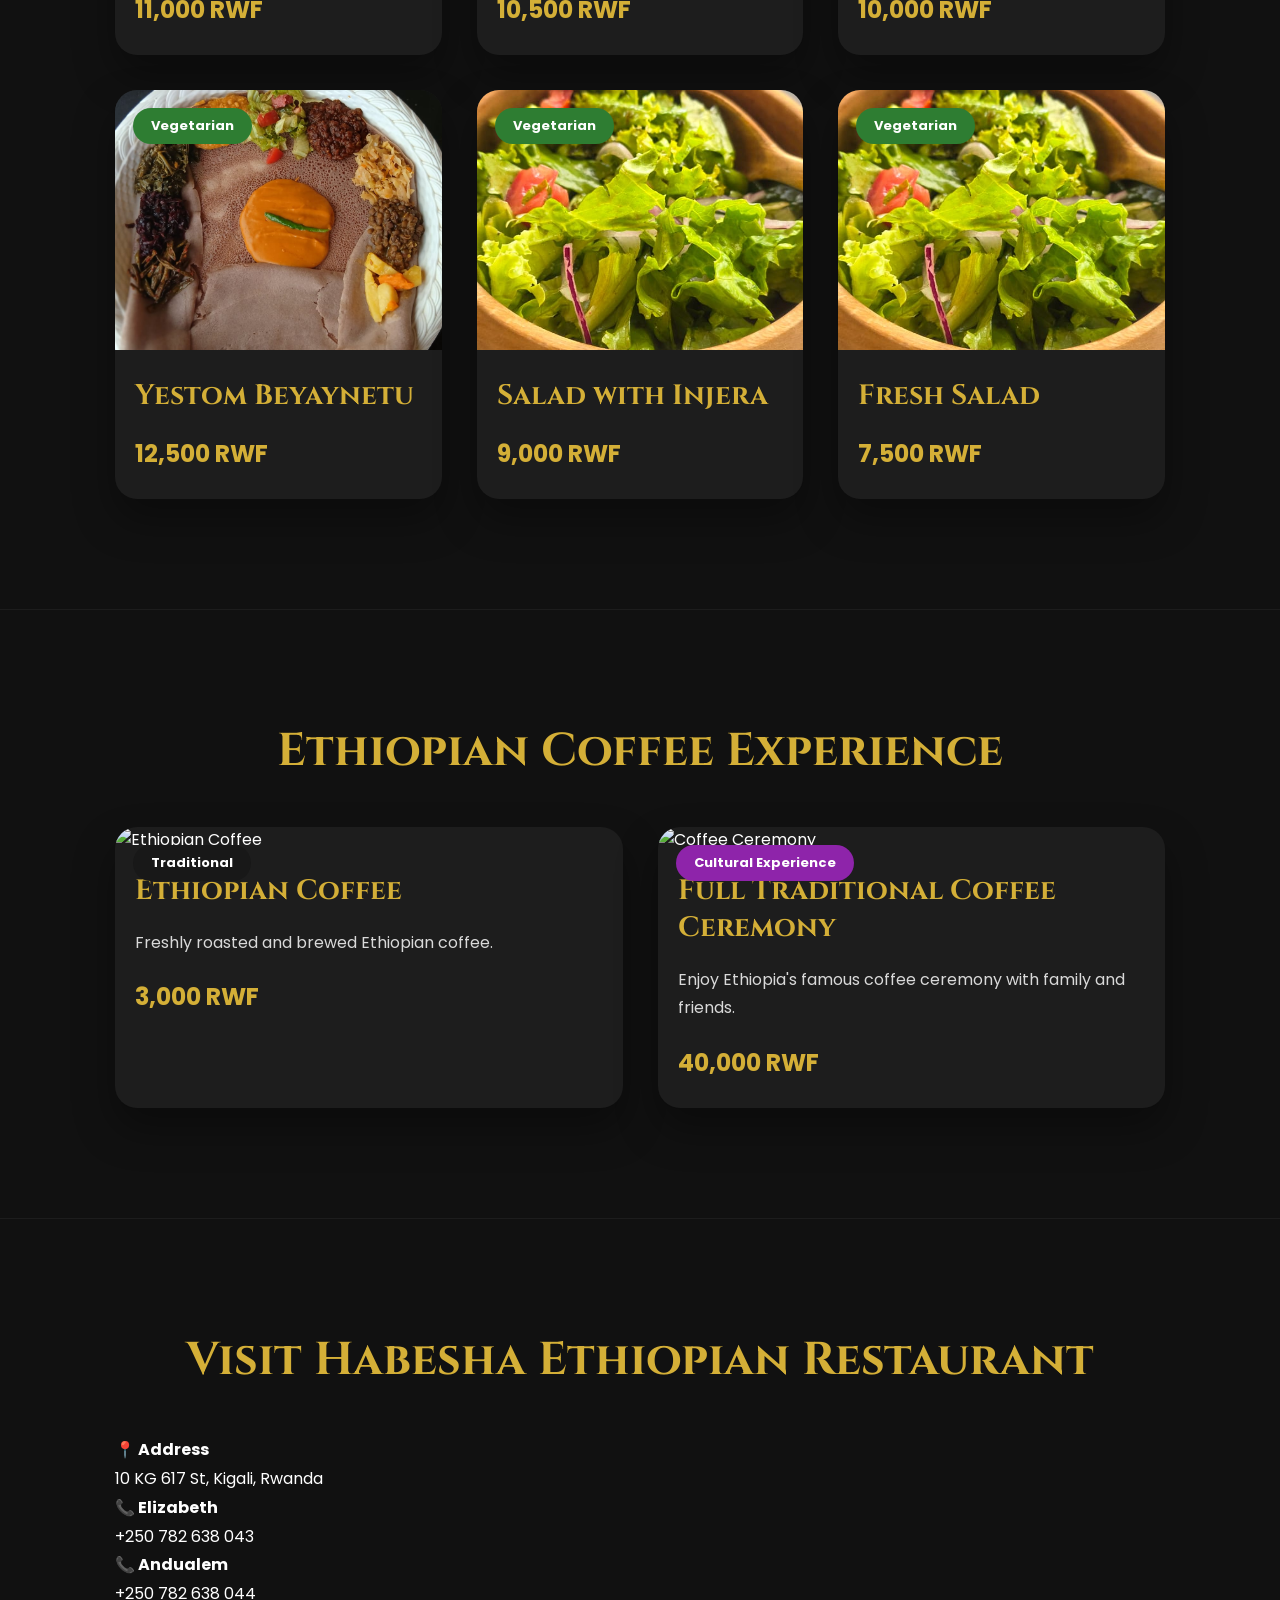
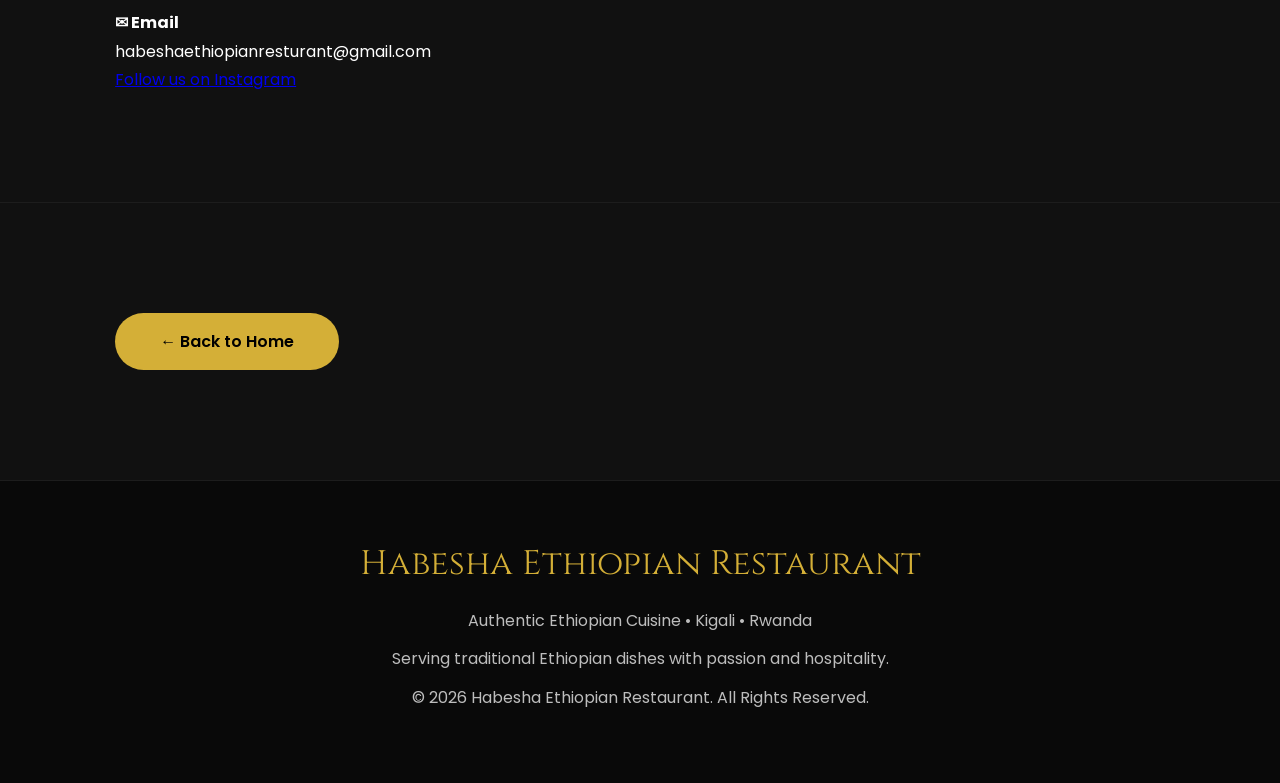
==== commit e06cb41e: "Updated restaurant menu" ====
--- a/menu.html
+++ b/menu.html
@@ -121,6 +121,21 @@
 
 </div>
 
+<div class="food-card">
+
+    <img src="images/mehaberawi.jpg" alt="Mehaberawi">
+
+    <h3>Mehaberawi</h3>
+
+    <p>
+        A flavorful combination of traditional Ethiopian dishes,
+        served together with injera and authentic spices.
+    </p>
+
+    <span>14,000 RWF</span>
+
+</div>
+
 </div>
 
 </section>
@@ -193,6 +208,36 @@
 
 </div>
 
+<div class="food-card">
+
+    <img src="images/gomen-besiga.jpg" alt="Gomen Besiga">
+
+    <h3>Gomen Besiga</h3>
+
+    <span>12,000 RWF</span>
+
+</div>
+
+<div class="food-card">
+
+    <img src="images/bozena-shiro.jpg" alt="Bozena Shero">
+
+    <h3>Bozena Shero</h3>
+
+    <span>12,000 RWF</span>
+
+</div>
+
+<div class="food-card">
+
+    <img src="images/zigini.jpg" alt="Zigini">
+
+    <h3>Zigini</h3>
+
+    <span>13,000 RWF</span>
+
+</div>
+
 </div>
 
 </section><!-- ================= LAMB ================= -->
@@ -250,6 +295,16 @@
 <h3>Misto Yebeg Wot</h3>
 
 <span>12,500 RWF</span>
+
+</div>
+
+<div class="food-card">
+
+    <img src="images/dulet.jpg" alt="Dulet">
+
+    <h3>Dulet</h3>
+
+    <span>12,500 RWF</span>
 
 </div>
 
